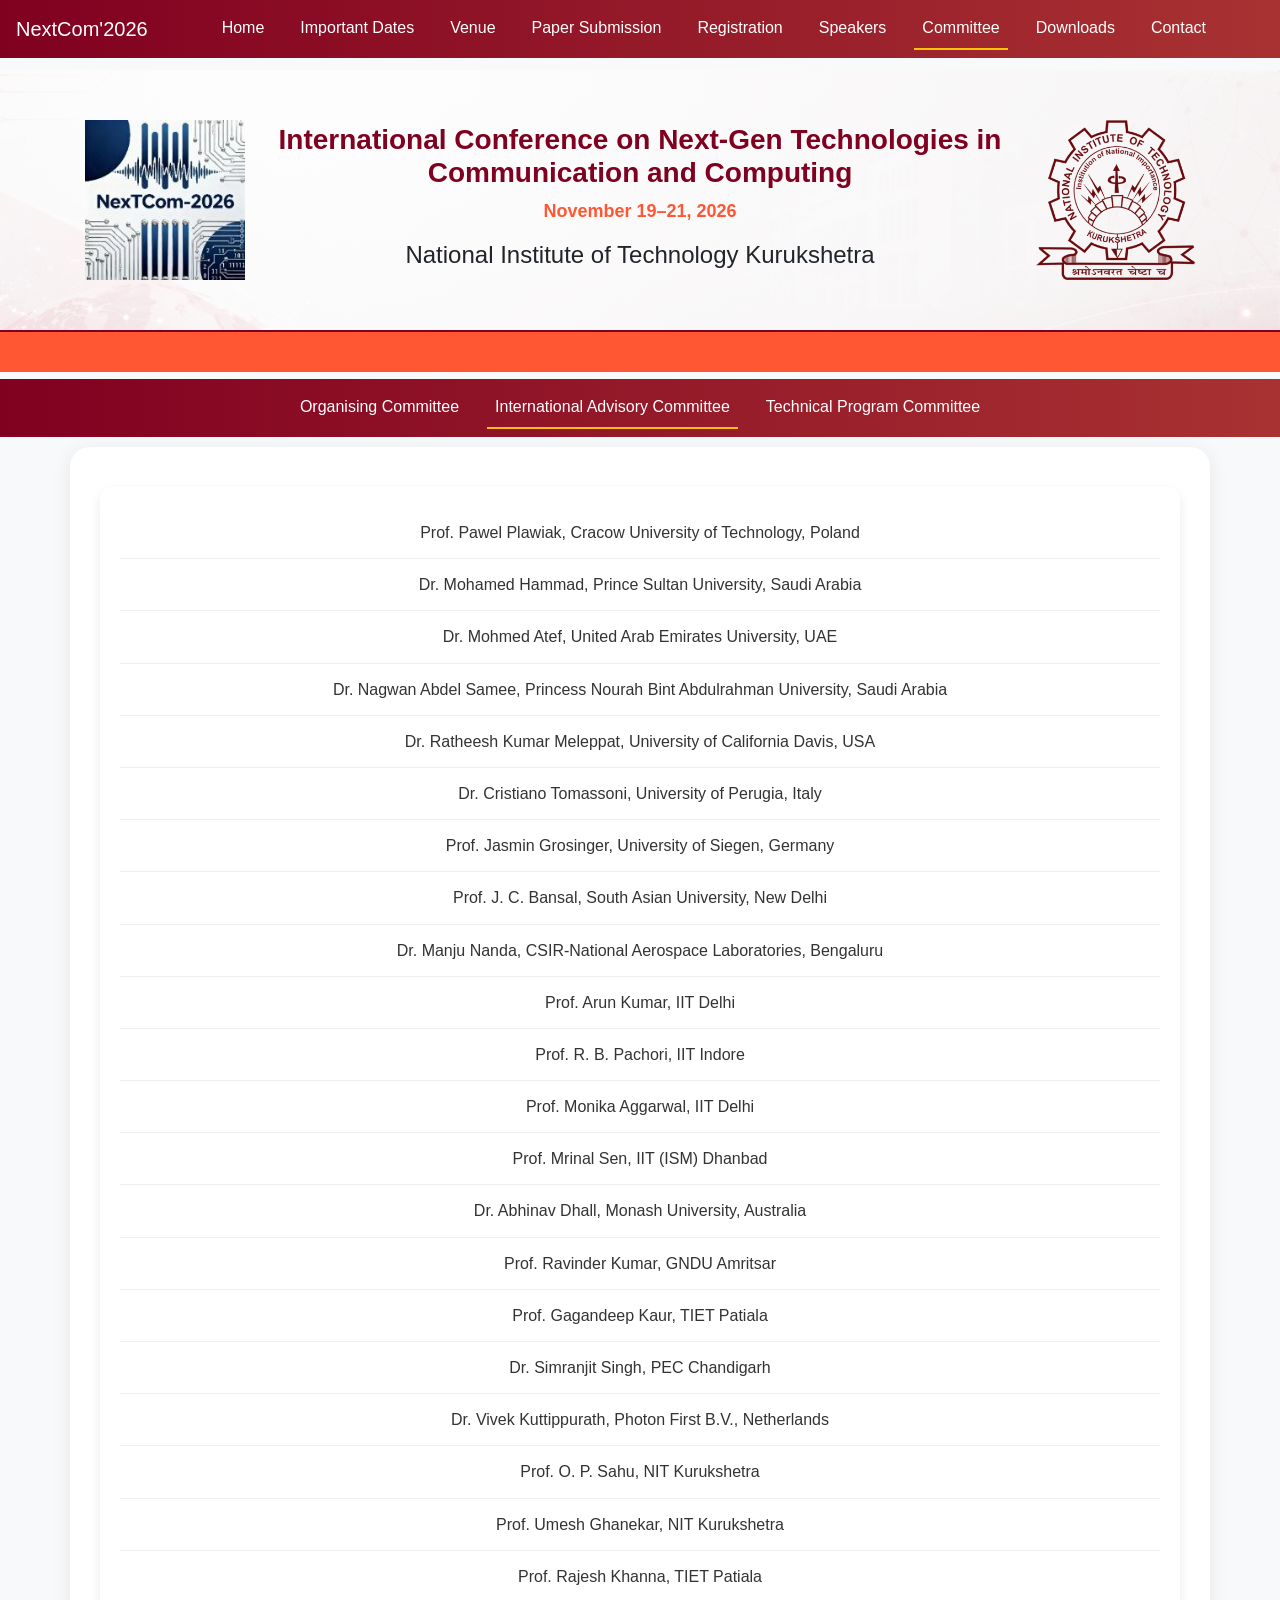
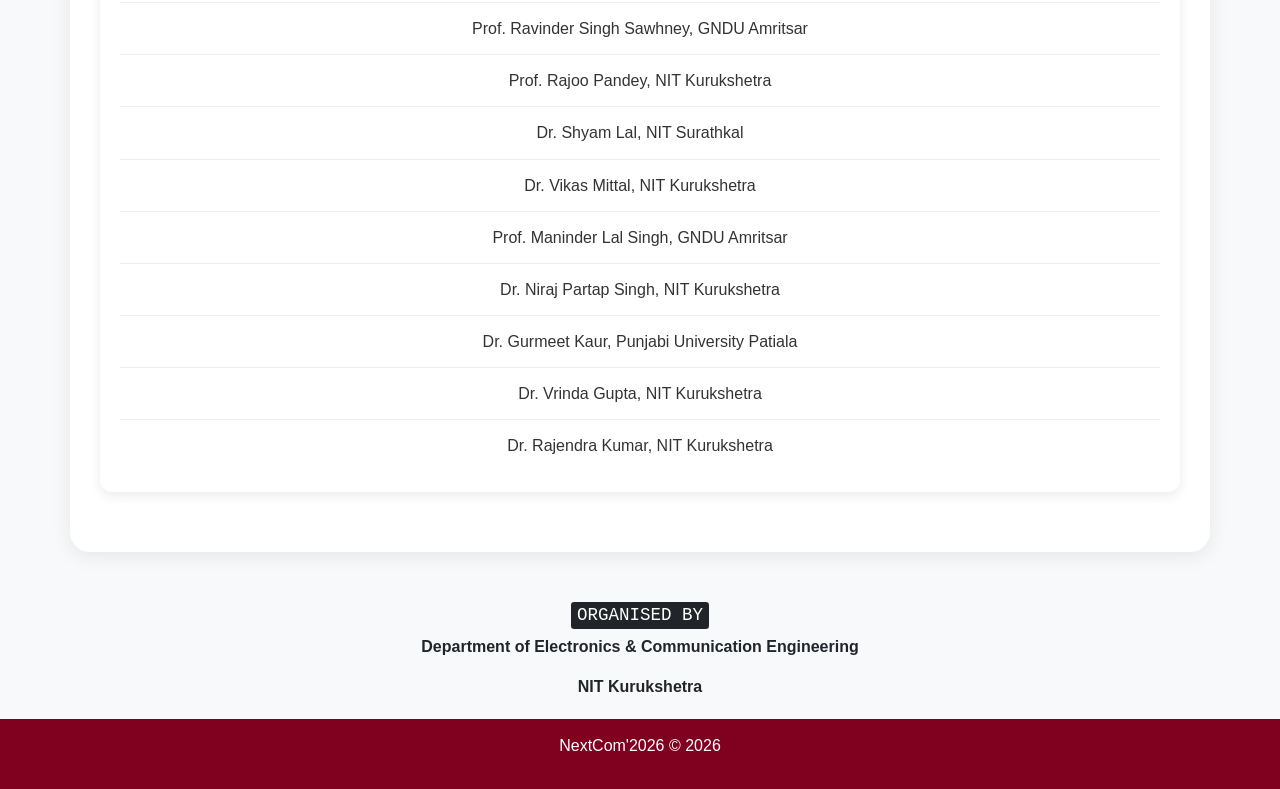
==== advcomm.html @ e6af4144 "Advisory Committee" ====
<!DOCTYPE html>
<html lang="en">

<head>
    <meta charset="UTF-8" />
    <meta name="viewport" content="width=device-width, initial-scale=1.0" />

    <title>NextCom'2026 - Committee</title>
    <link rel="shortcut icon" href="assets/logo.png">
    <!-- Bootstrap -->
    <link rel="stylesheet" href="https://stackpath.bootstrapcdn.com/bootstrap/4.5.2/css/bootstrap.min.css">

    <!-- Your CSS -->
    <link rel="stylesheet" href="styles.css">
</head>

<body>

    <!-- NAVBAR -->
    <nav class="navbar navbar-expand-lg navbar-dark bg-dark fixed-top">
        <a class="navbar-brand" href="/">NextCom'2026</a>

        <button class="navbar-toggler" data-toggle="collapse" data-target="#navbarNav">
            <span class="navbar-toggler-icon"></span>
        </button>

        <div class="collapse navbar-collapse" id="navbarNav">
            <ul class="navbar-nav mx-auto">
                <li class="nav-item"><a class="nav-link" href="/">Home</a></li>
                <li class="nav-item"><a class="nav-link" href="/dates.html">Important Dates</a></li>
                <li class="nav-item"><a class="nav-link" href="/venue.html">Venue</a></li>
                <li class="nav-item"><a class="nav-link" href="/paper.html">Paper Submission</a></li>
                <li class="nav-item"><a class="nav-link" href="/registration.html">Registration</a></li>
                <li class="nav-item"><a class="nav-link" href="/speakers.html">Speakers</a></li>
                <li class="nav-item"><a class="nav-link active" href="/commitee.html">Committee</a></li>
                <li class="nav-item"><a class="nav-link" href="/downloads.html">Downloads</a></li>
                <li class="nav-item"><a class="nav-link" href="/contact.html">Contact</a></li>
            </ul>
        </div>
    </nav>

    <!-- HERO -->
    <section class="hero">
        <div class="container">
            <div class="row text-center align-items-center">

                <div class="col-md-2">
                    <img src="assets/logo.png" class="img-fluid">
                </div>

                <div class="col-md-8">
                    <h3>International Conference on Next-Gen Technologies in Communication and Computing</h3>
                    <p class="date">November 19–21, 2026</p>
                    <h4>National Institute of Technology Kurukshetra</h4>
                </div>

                <div class="col-md-2">
                    <img src="assets/nitlogo.png" class="img-fluid">
                </div>

            </div>
        </div>
    </section>

    <!-- MARQUEE -->
    <marquee class="announcement">
        Detailed information will be updated soon. Stay tuned for updates!
    </marquee>

    <!-- COMMITTEE NAVIGATION -->

    <nav class="navbar navbar-expand-lg navbar-dark bg-dark">

        <div class="container justify-content-center">

            <ul class="navbar-nav">

                <li class="nav-item">
                    <a class="nav-link" href="/commitee.html">
                        Organising Committee
                    </a>
                </li>

                <li class="nav-item">
                    <a class="nav-link active" href="#">
                        International Advisory Committee
                    </a>
                </li>

                <li class="nav-item">
                    <a class="nav-link" href="/techComm.html">
                        Technical Program Committee
                    </a>
                </li>

                <!-- <li class="nav-item">
                    <a class="nav-link" href="#">
                        National Advisory Committee
                    </a>
                </li> -->

                <!-- <li class="nav-item">
                    <a class="nav-link" href="#">
                        Student Body
                    </a>
                </li> -->

            </ul>

        </div>

    </nav>

    <!-- COMMITTEE SECTION -->

    <div class="container committee-section1">

        <div class="card">

            <div class="card-body">

                <ul class="committee-list">

                    <li>Prof. Pawel Plawiak, Cracow University of Technology, Poland</li>

                    <li>Dr. Mohamed Hammad, Prince Sultan University, Saudi Arabia</li>

                    <li>Dr. Mohmed Atef, United Arab Emirates University, UAE</li>

                    <li>Dr. Nagwan Abdel Samee, Princess Nourah Bint Abdulrahman University, Saudi Arabia</li>

                    <li>Dr. Ratheesh Kumar Meleppat, University of California Davis, USA</li>

                    <li>Dr. Cristiano Tomassoni, University of Perugia, Italy</li>

                    <li>Prof. Jasmin Grosinger, University of Siegen, Germany</li>

                    <li>Prof. J. C. Bansal, South Asian University, New Delhi</li>

                    <li>Dr. Manju Nanda, CSIR-National Aerospace Laboratories, Bengaluru</li>

                    <li>Prof. Arun Kumar, IIT Delhi</li>

                    <li>Prof. R. B. Pachori, IIT Indore</li>

                    <li>Prof. Monika Aggarwal, IIT Delhi</li>

                    <li>Prof. Mrinal Sen, IIT (ISM) Dhanbad</li>

                    <li>Dr. Abhinav Dhall, Monash University, Australia</li>

                    <li>Prof. Ravinder Kumar, GNDU Amritsar</li>

                    <li>Prof. Gagandeep Kaur, TIET Patiala</li>

                    <li>Dr. Simranjit Singh, PEC Chandigarh</li>

                    <li>Dr. Vivek Kuttippurath, Photon First B.V., Netherlands</li>

                    <li>Prof. O. P. Sahu, NIT Kurukshetra</li>

                    <li>Prof. Umesh Ghanekar, NIT Kurukshetra</li>

                    <li>Prof. Rajesh Khanna, TIET Patiala</li>

                    <li>Prof. Ravinder Singh Sawhney, GNDU Amritsar</li>

                    <li>Prof. Rajoo Pandey, NIT Kurukshetra</li>

                    <li>Dr. Shyam Lal, NIT Surathkal</li>

                    <li>Dr. Vikas Mittal, NIT Kurukshetra</li>

                    <li>Prof. Maninder Lal Singh, GNDU Amritsar</li>

                    <li>Dr. Niraj Partap Singh, NIT Kurukshetra</li>

                    <li>Dr. Gurmeet Kaur, Punjabi University Patiala</li>

                    <li>Dr. Vrinda Gupta, NIT Kurukshetra</li>

                    <li>Dr. Rajendra Kumar, NIT Kurukshetra</li>

                </ul>

            </div>

        </div>

    </div>



    <!-- FOOTER -->

    <div class="container text-center mt-4">
        <h5><kbd>ORGANISED BY</kbd></h5>
        <p><b>Department of Electronics & Communication Engineering</b></p>
        <p><b>NIT Kurukshetra</b></p>
    </div>

    <footer class="footer text-center">
        <p>NextCom'2026 © 2026</p>
    </footer>

    <!-- Bootstrap JS -->
    <script src="https://code.jquery.com/jquery-3.3.1.slim.min.js"></script>
    <script src="https://cdnjs.cloudflare.com/ajax/libs/popper.js/1.14.7/umd/popper.min.js"></script>
    <script src="https://stackpath.bootstrapcdn.com/bootstrap/4.3.1/js/bootstrap.min.js"></script>
</body>

</html>
---- styles.css ----
/* =========================
   GLOBAL
========================= */
body {
    padding-top: 70px;
    background-color: #f8f9fa;
    font-family: 'Segoe UI', sans-serif;
}

/* =========================
   THEME COLORS
========================= */
.bg-dark {
    background: linear-gradient(90deg, #800020, #a83232) !important;
}

.bg-maroon {
    background-color: #800020;
}

/* =========================
   NAVBAR (NEW ✨)
========================= */
.navbar-nav .nav-link {
    color: #fff !important;
    font-weight: 500;
    margin: 0 10px;
    transition: all 0.3s ease;
}

.navbar-nav .nav-link:hover {
    color: #ffc107 !important;
    transform: translateY(-2px);
}

.nav-link.active {
    border-bottom: 2px solid #ffc107;
}

/* =========================
   HERO / HEADER
========================= */
.hero {

    padding: 50px 0;

    background:
        linear-gradient(rgba(255, 255, 255, 0.85),
            rgba(255, 255, 255, 0.85)),
        url("assets/bg.png");

    background-size: cover;

    background-position: center;

    background-repeat: no-repeat;

    text-align: center;

    border-bottom: 2px solid #800020;
}

.hero h3 {
    font-weight: 700;
    color: #800020;
}

@media(max-width:768px) {

    .hero h3 {

        font-size: 1.8rem;

        line-height: 1.4;
    }

    .hero img {

        max-width: 110px;

        margin-bottom: 15px;
    }

    .stats-card {

        width: 90%;

        min-width: unset;
    }
}

.date {
    font-size: 18px;
    color: #ff5733;
    font-weight: bold;
}

/* =========================
   ANNOUNCEMENT BAR
========================= */
.announcement {
    background: #ff5733;
    color: white;
    padding: 8px;
    text-align: center;
    font-weight: 600;
}

/* =========================
   TABLE STYLING
========================= */
.table thead {
    background-color: #800020;
    color: white;
}

.table tbody tr:hover {
    background-color: #f1f1f1;
    transition: 0.2s;
}

/* =========================
   CARD UI (UPGRADED ✨)
========================= */
.card,
.paper-card {
    border: none;
    border-radius: 12px;
    margin-bottom: 20px;
    box-shadow: 0 4px 12px rgba(0, 0, 0, 0.08);
    transition: all 0.3s ease;
}

.card:hover,
.paper-card:hover {
    transform: translateY(-5px);
}

/* Headers */
.card-header,
.paper-card-header {
    background-color: #800020;
    color: white;
    padding: 12px 20px;
    font-weight: bold;
    letter-spacing: 0.5px;
}

/* Body */
.card-body,
.paper-card-body {
    padding: 20px;
    color: #333;
    line-height: 1.6;
}

/* Footer */
.paper-card-footer {
    background-color: #f8f9fa;
    padding: 15px 20px;
    text-align: center;
    font-weight: 500;
}

/* =========================
   THEME LIST
========================= */
.theme-list {
    column-count: 2;
    column-gap: 30px;
}

@media (max-width: 768px) {
    .theme-list {
        column-count: 1;
    }
}

.theme-item {
    padding: 8px 0;
    padding-left: 20px;
    position: relative;
    transition: all 0.3s ease;
    break-inside: avoid;
}

.theme-item::before {
    content: "•";
    color: #800020;
    position: absolute;
    left: 0;
    font-weight: bold;
}

.theme-item:hover {
    color: #800020;
    transform: translateX(5px);
    font-weight: 500;
}

/* =========================
   LINKS
========================= */
.paper-link {
    color: #800020;
    font-weight: 500;
    text-decoration: none;
    border-bottom: 1px dotted #800020;
    transition: all 0.2s ease;
}

.paper-link:hover {
    color: #600018;
    border-bottom: 1px solid #600018;
}

/* =========================
   IMAGES (NEW ✨)
========================= */
img {
    /* border-radius: 8px; */
    transition: 0.3s;
}

img:hover {
    transform: scale(1.03);
}

.info-image{

    width: 90%;

    height: 260px;

    object-fit: cover;

    display: block;

    margin: 25px auto 10px;

    border-radius: 0px;

    box-shadow:
        0 4px 15px rgba(0,0,0,0.12);
}

.springer-logo {

    width: 55%;

    max-height: 220px;

    object-fit: contain;

    display: block;

    margin: 0 auto 20px;

    padding: 0;

    background: transparent;

    border-radius: 0;

    box-shadow: none;
}

.venue-image {

    width: 90%;

    height: 240px;

    object-fit: cover;

    border-radius: 0px;

    box-shadow:
        0 4px 12px rgba(0, 0, 0, 0.12);
}

.card-body p {

    max-width: 90%;

    margin: auto;

    line-height: 1.8;
}

.place-card {

    background: white;

    /* border-radius: 16px; */

    overflow: hidden;

    box-shadow:
        0 4px 15px rgba(0, 0, 0, 0.08);

    transition: 0.3s ease;

    height: 100%;
}

.place-card:hover {

    transform: translateY(-5px);
}

.place-image {

    padding: 15px;
}

.place-image img {

    width: 100%;

    height: 180px;

    object-fit: cover;

    border-radius: 0px;
}

.place-content {

    padding:
        0 18px 20px;
}

.place-content h5 {

    color: #800020;

    font-weight: 700;

    margin-bottom: 10px;
}

.place-content p {

    margin: 0;

    color: #555;

    font-size: 15px;

    line-height: 1.6;
}

/* =========================
   FOOTER
========================= */
.footer {
    background: #800020;
    color: white;
    padding: 15px;
    margin-top: 20px;
    text-align: center;
}

.footer-section {

    background: #800020;

    color: white;

    padding: 50px 0 20px;
}

.footer-section p {

    color: rgba(255, 255, 255, 0.92);
}

/* =========================
   BUTTON (OPTIONAL 🔥)
========================= */
.btn-warning {
    background-color: #ffc107;
    border: none;
    font-weight: 500;
}

.btn-warning:hover {
    background-color: #e0a800;
}

/* =========================
   BLINK TEXT
========================= */
.blink-text {
    color: red;
    animation: blink 1s infinite;
}

@keyframes blink {
    50% {
        opacity: 0;
    }
}

.stats-wrapper {

    display: flex;
    justify-content: center;

    margin: 0 0 35px;
}

.stats-card {

    background:
        linear-gradient(135deg, #800020, #a83232);

    color: white;

    padding: 35px 50px;

    border-radius: 24px;

    min-width: 320px;

    text-align: center;

    box-shadow:
        0 15px 40px rgba(128, 0, 32, 0.35);

    position: relative;

    overflow: hidden;
}

.stats-card::before {

    content: "";

    position: absolute;

    width: 180px;
    height: 180px;

    background:
        rgba(255, 255, 255, 0.08);

    border-radius: 50%;

    top: -60px;
    right: -60px;
}

.stats-top {

    display: flex;
    align-items: center;
    justify-content: center;

    gap: 10px;

    margin-bottom: 20px;
}

.pulse-dot {

    width: 12px;
    height: 12px;

    background: #00ff95;

    border-radius: 50%;

    animation: pulse 1.5s infinite;
}

.live-text {

    font-size: 14px;

    letter-spacing: 2px;

    font-weight: 600;

    opacity: 0.9;
}

.stats-card h1 {

    font-size: 70px;

    margin: 0;

    font-weight: 800;

    line-height: 1;
}

.stats-card p {

    margin-top: 12px;

    color: rgba(255, 255, 255, 0.9);

    font-size: 18px;
}

@keyframes pulse {

    0% {
        box-shadow: 0 0 0 0 rgba(0, 255, 149, 0.7);
    }

    70% {
        box-shadow: 0 0 0 12px rgba(0, 255, 149, 0);
    }

    100% {
        box-shadow: 0 0 0 0 rgba(0, 255, 149, 0);
    }
}

.committee-section{

    background: white;

    padding: 40px 30px;

    border-radius: 20px;

    box-shadow:
        0 4px 20px rgba(0,0,0,0.08);

    margin-top: 40px;

    margin-bottom: 50px;
}
.download-item{

    display: flex;

    justify-content: space-between;

    align-items: center;

    gap: 20px;

    padding: 10px 0;
}

.download-item h5{

    color: #800020;

    margin-bottom: 5px;
}

.download-item p{

    margin: 0;

    color: #555;
}

@media(max-width:768px){

    .download-item{

        flex-direction: column;

        align-items: flex-start;
    }

    .download-item .btn{

        width: 100%;
    }
}
/* iframe {
    box-shadow: 0 4px 12px rgba(0,0,0,0.15);
} */

.committee-list{

    list-style-position: inside;

    padding-left: 0;

    text-align: center;

    margin: 0 auto;
}

.committee-list li{

    padding: 12px 0;

    border-bottom: 1px solid #eee;

    line-height: 1.7;

    font-size: 16px;

    color: #333;

    list-style-type: none;
}

.committee-list li:last-child{

    border-bottom: none;
}
.committee-section1{

    background: white;

    padding: 40px 30px;

    border-radius: 20px;

    box-shadow:
        0 4px 20px rgba(0,0,0,0.08);

    margin-top: 10px;

    margin-bottom: 50px;
}
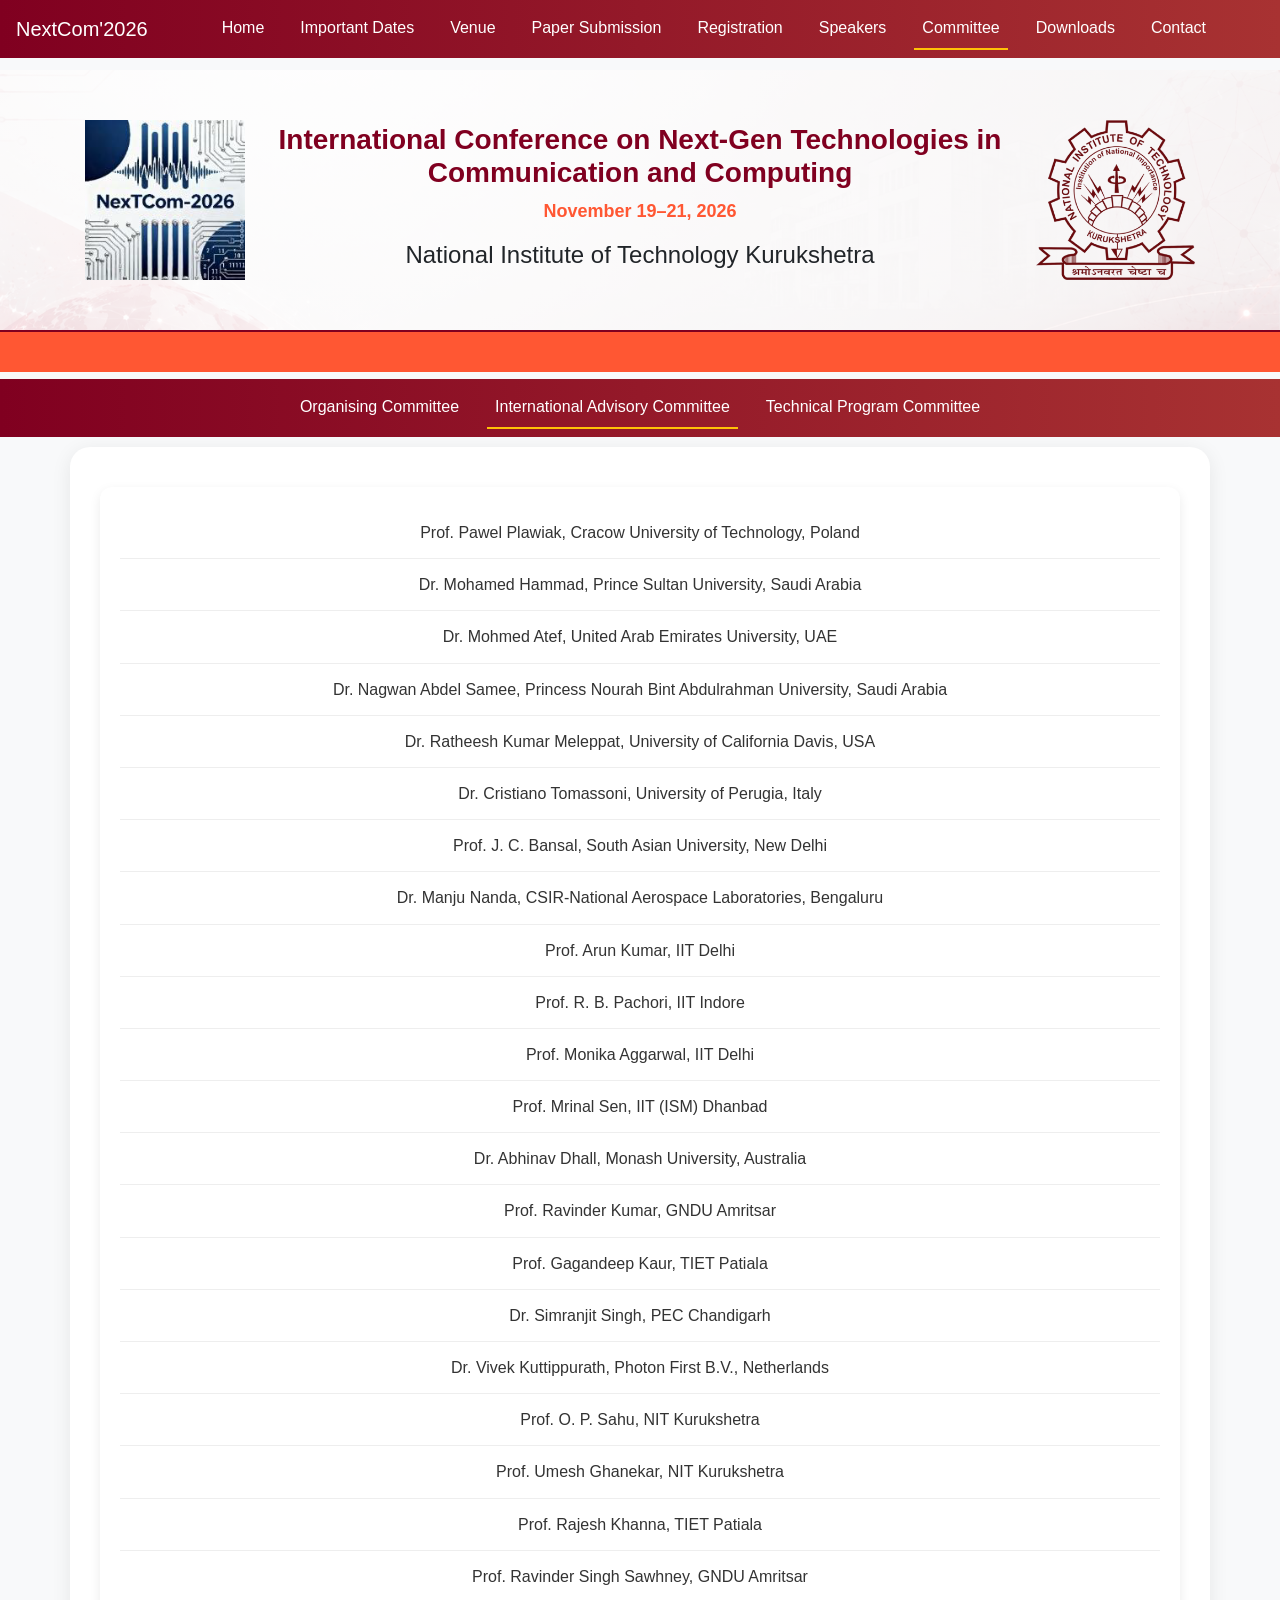
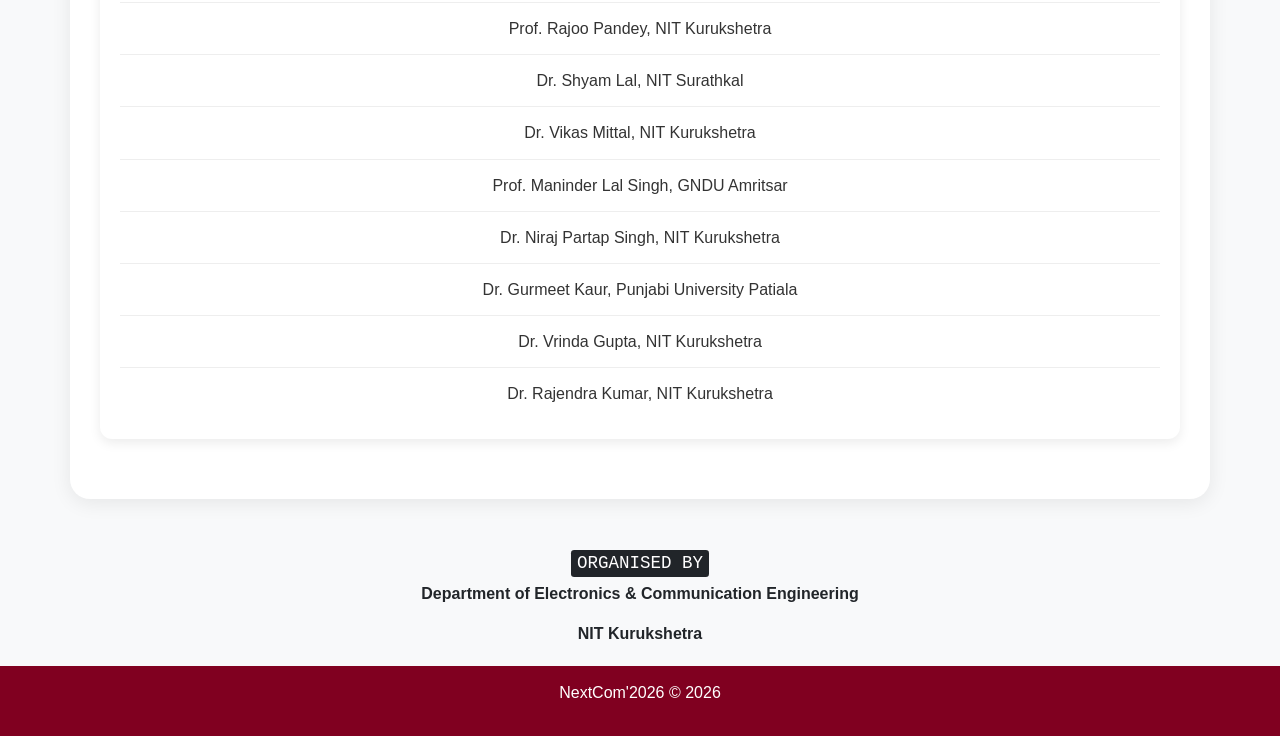
==== commit b290a5d2: "Jasmin Removed" ====
--- a/advcomm.html
+++ b/advcomm.html
@@ -133,7 +133,7 @@
 
                     <li>Dr. Cristiano Tomassoni, University of Perugia, Italy</li>
 
-                    <li>Prof. Jasmin Grosinger, University of Siegen, Germany</li>
+                    <!-- <li>Prof. Jasmin Grosinger, University of Siegen, Germany</li> -->
 
                     <li>Prof. J. C. Bansal, South Asian University, New Delhi</li>
 
